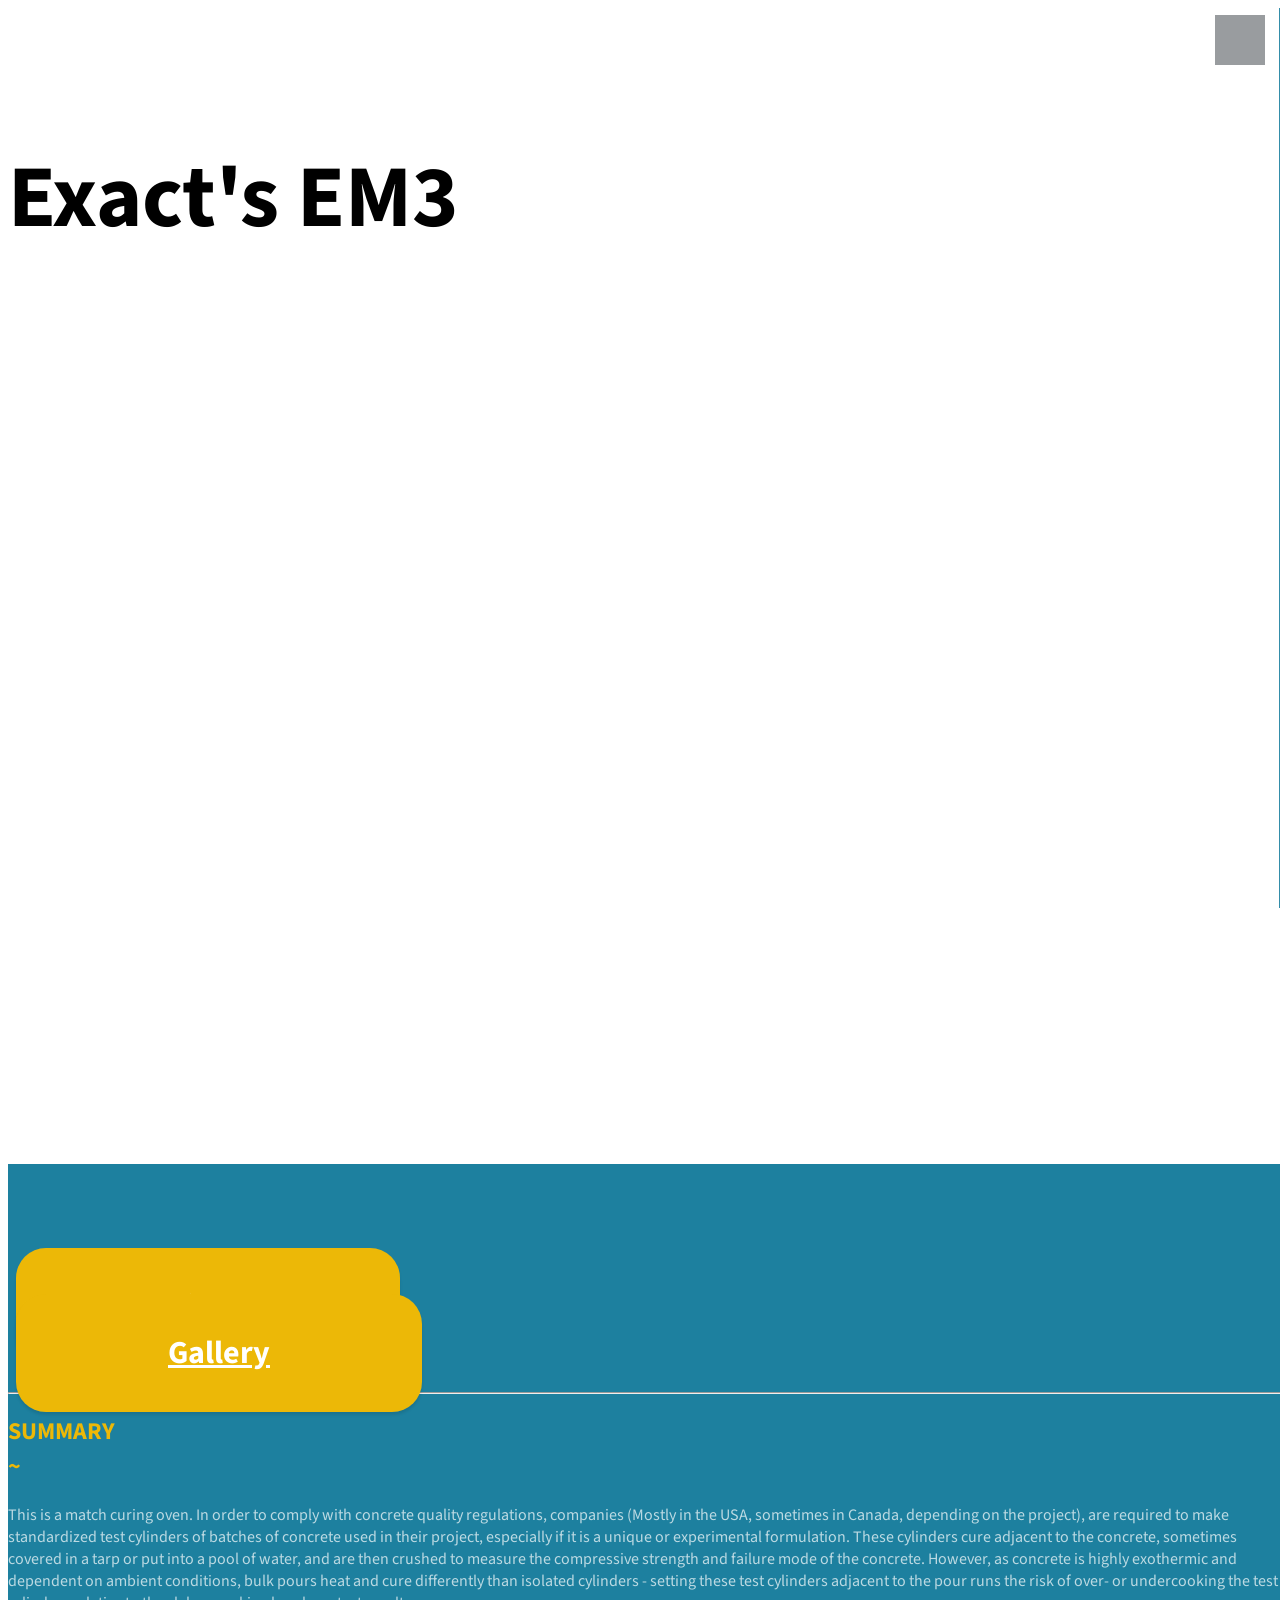
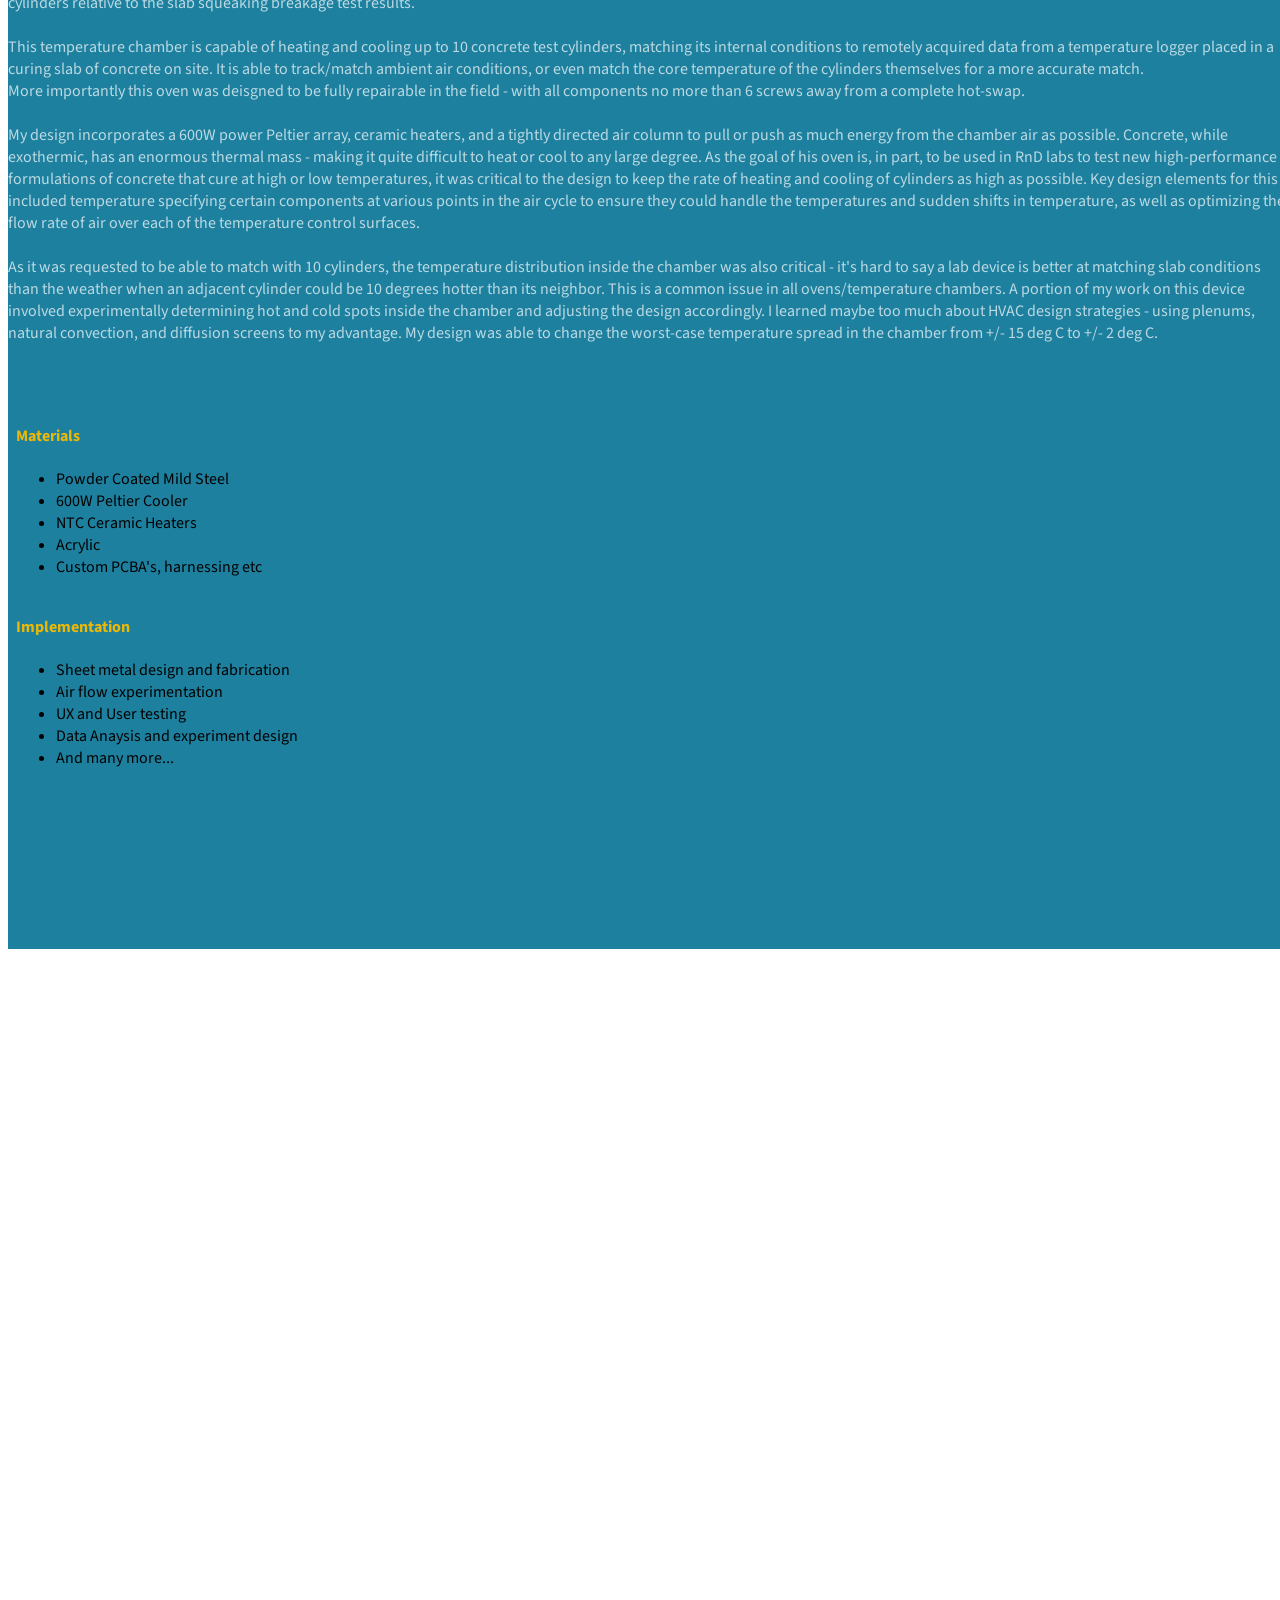
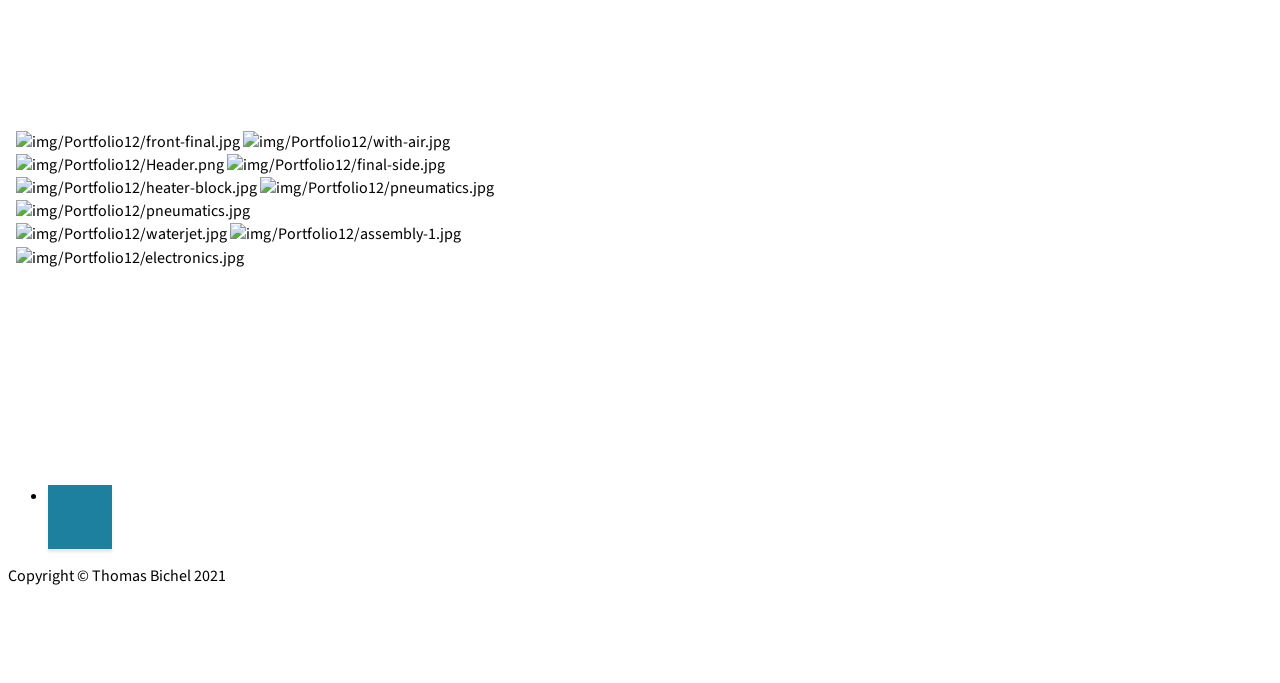
==== portfolio_12.html @ d3fb9d0f "Final Update 2026 - to be proofread" ====
<!DOCTYPE html>
<html lang="en">

<head>

  <meta charset="utf-8">
  <meta name="viewport" content="width=device-width, initial-scale=1, shrink-to-fit=no">
  <meta name="description" content="">
  <meta name="author" content="">

  <title>Thomas Bichel</title>

  <!-- Bootstrap Core CSS -->
  <link href="vendor/bootstrap/css/bootstrap.min.css" rel="stylesheet">

  <!-- Custom Fonts -->
  <link href="vendor/fontawesome-free/css/all.min.css" rel="stylesheet" type="text/css">
  <link href="https://fonts.googleapis.com/css?family=Source+Sans+Pro:300,400,700,300italic,400italic,700italic" rel="stylesheet" type="text/css">
  <link href="vendor/simple-line-icons/css/simple-line-icons.css" rel="stylesheet">

  <!-- Custom CSS -->
  <link href="css/stylish-portfolio.min.css" rel="stylesheet">

</head>

<body id="page-top">

  <!-- Navigation -->
  <a class="menu-toggle rounded" href="#">
    <i class="fas fa-bars"></i>
  </a> 
  <nav id="sidebar-wrapper">
    <ul class="sidebar-nav">
      <li class="sidebar-brand">
        <a class="js-scroll-trigger" href="./index.html#page-top">Contents</a>
      </li>
      <li class="sidebar-nav-item">
        <a class="js-scroll-trigger" href="./index.html#page-top">Home</a>
      </li>
      <li class="sidebar-nav-item">
        <a class="js-scroll-trigger" href="./index.html#about">About</a>
      </li>
      <li class="sidebar-nav-item">
        <a class="js-scroll-trigger" href="./index.html#services">Skills</a>
      </li>
      <li class="sidebar-nav-item">
        <a class="js-scroll-trigger" href="./index.html#portfolio">Portfolio</a>
      </li>
      <li class="sidebar-nav-item">
        <a class="js-scroll-trigger" href="./index.html#contact">Contact</a>
      </li>
    </ul>
  </nav>
  
  <!-- Header -->
  <header class="masthead portfolio-twelve d-flex">
    <div class="container text-center my-auto">
      <h1 class="mb-1">Exact's EM3</h1>
    </div>
    <div class="overlay"></div>
  </header>
  
<!-- Services -->
  <section class="content-section bg-primary text-white text-center" id="services">
    <div class="container">
	
	<div class="row">
			<div class="column">
				<a class="btn btn-secondary btn-xll js-scroll-trigger" href="#vid">Video</a>
			</div>
			
			<div class="column">
				<a class="btn btn-secondary btn-xll js-scroll-trigger" href="#gal">Gallery</a>
			</div>
			
		</div>	
	
	<div class="col-lg-10 mx-auto">
          <p class="lead mb-5"> </p> 
		  <hr>
        </div>
		
      <div class="constent-section-heading">
        <h1 class="text-secondary mb-0">SUMMARY
		<br>
		~
		</h1>
		
      </div>
	  <p class="text-faded mb-0">
			This is a match curing oven. In order to comply with concrete quality regulations, companies (Mostly in the USA, sometimes in Canada, depending on the project), are required to make standardized test cylinders of batches of concrete
   used in their project, especially if it is a unique or experimental formulation. These cylinders cure adjacent to the concrete, sometimes covered in a tarp or put into a pool of water, and are then crushed to measure the compressive strength and failure mode
   of the concrete. 
   However, as concrete is highly exothermic and dependent on ambient conditions, bulk pours heat and cure differently than isolated cylinders - setting these test cylinders adjacent to the pour runs the risk of over- or undercooking the test cylinders relative to the slab
   squeaking breakage test results. 
   <br><br>
   This temperature chamber is capable of heating and cooling up to 10 concrete test cylinders, matching its internal conditions to remotely acquired data from a temperature logger placed in a curing slab of concrete on site. It is able to track/match
   ambient air conditions, or even match the core temperature of the cylinders themselves for a more accurate match.
   <br>
    More importantly this oven was deisgned to be fully repairable in the field - with all components no more than 6 screws away from a complete hot-swap.
   <br><br>
   My design incorporates a 600W power Peltier array, ceramic heaters, and a tightly directed air column to pull or push as much energy from the chamber air as possible. Concrete, while exothermic, has an enormous thermal mass - making it 
   quite difficult to heat or cool to any large degree. As the goal of his oven is, in part, to be used in RnD labs to test new high-performance formulations of concrete that cure at high or low temperatures, it was critical to the design to
   keep the rate of heating and cooling of cylinders as high as possible. Key design elements for this included temperature specifying certain components at various points in the air cycle to ensure they could handle the temperatures and sudden shifts 
   in temperature, as well as optimizing the flow rate of air over each of the temperature control surfaces.
   <br><br>
   As it was requested to be able to match with 10 cylinders, the temperature distribution inside the chamber was also critical - it's hard to say a lab device is better at matching slab conditions than the weather when an adjacent cylinder could be 10 degrees hotter
   than its neighbor. This is a common issue in all ovens/temperature chambers.
   A portion of my work on this device involved experimentally determining hot and cold spots inside the chamber and adjusting the design accordingly. I learned maybe too much about HVAC design strategies - using plenums, natural convection, and diffusion
   screens to my advantage. My design was able to change the worst-case temperature spread in the chamber from +/- 15 deg C to +/- 2 deg C. 
		</p>
		<br><br>
		<div class="row">
        <div class="column">
          <h4 class="text-secondary mb-0">
            <strong>Materials</strong>
          </h4>
          <p class="text-faded mb-0">
			<ul>
				<li>Powder Coated Mild Steel</li>
				<li>600W Peltier Cooler</li>
				<li>NTC Ceramic Heaters</li>
				<li>Acrylic</li>
				<li>Custom PCBA's, harnessing etc</li>
			</ul>
		  </p>
        </div>
		<div class="column">
          <h4 class="text-secondary mb-0">
            <strong>Implementation</strong>
          </h4>
          <p class="text-faded mb-0">
		  <ul>
				<li>Sheet metal design and fabrication</li>
				<li>Air flow experimentation</li>
				<li>UX and User testing</li>
				<li>Data Anaysis and experiment design</li>
				<li>And many more...</li>
			</ul>
			</p>
        </div>
      </div>
	  <br><br>
    </div>
  </section>
	
  <!-- About -->
  <section class="content-section bg-light">
    <div class="container text-center">
	
	<video width="400" height="240" autoplay muted loop id="vid">
		<source src="img/Portfolio12/em3_launch.mp4" type="video/mp4">
		Your browser does not support the video tag.
	</video>
	
	  <div class="row" id="gal">
		<div class="column">
			<img src="img/Portfolio12/CompImg/Ellie.webp" alt="img/Portfolio12/front-final.jpg">
			<img src="img/Portfolio12/CompImg/Overview.webp" alt="img/Portfolio12/with-air.jpg">
		</div>
		<div class="column">
			<img src="img/Portfolio12/CompImg/Fleet.webp" alt="img/Portfolio12/Header.png">
			<img src="img/Portfolio12/CompImg/Client.webp" alt="img/Portfolio12/final-side.jpg">
		</div>
		<div class="column">
			<img src="img/Portfolio12/CompImg/Light+Screem.webp" alt="img/Portfolio12/heater-block.jpg">
			<img src="img/Portfolio12/CompImg/P1.webp" alt="img/Portfolio12/pneumatics.jpg">
			<img src="img/Portfolio12/CompImg/Peltier.webp" alt="img/Portfolio12/pneumatics.jpg">
		</div>
		<div class="column">
			<img src="img/Portfolio12/CompImg/internals.webp" alt="img/Portfolio12/waterjet.jpg">
			<img src="img/Portfolio12/CompImg/P2.webp" alt="img/Portfolio12/assembly-1.jpg">
			<img src="img/Portfolio12/CompImg/P3.webp" alt="img/Portfolio12/electronics.jpg">
		</div>
	</div>
	
    </div>
  </section>
  
 
  
  <!-- Footer -->
  <footer class="footer text-center">
    <div class="container">
      <ul class="list-inline mb-5">
        <!-- <li class="list-inline-item">
          <a class="social-link rounded-circle text-white mr-3" href="https://www.facebook.com/thomas.bichel.33/!">
            <i class="icon-social-facebook"></i>
          </a>-->
        <li class="list-inline-item">
          <a class="social-link rounded-circle text-white" href="https://github.com/Athsmaticaccountant">
            <i class="icon-social-github"></i>
          </a>
        </li>
      </ul>
      <p class="text-muted small mb-0">Copyright &copy; Thomas Bichel 2021</p>
    </div>
  </footer>

  <!-- Scroll to Top Button-->
  <a class="scroll-to-top rounded js-scroll-trigger" href="#page-top">
    <i class="fas fa-angle-up"></i>
  </a>

  <!-- Bootstrap core JavaScript -->
  <script src="vendor/jquery/jquery.min.js"></script>
  <script src="vendor/bootstrap/js/bootstrap.bundle.min.js"></script>

  <!-- Plugin JavaScript -->
  <script src="vendor/jquery-easing/jquery.easing.min.js"></script>

  <!-- Custom scripts for this template -->
  <script src="js/stylish-portfolio.min.js"></script>

</body>

</html>
---- css/stylish-portfolio.min.css ----
/*!
 * Start Bootstrap - Stylish Portfolio v5.0.9 (https://startbootstrap.com/theme/stylish-portfolio)
 * Copyright 2013-2020 Start Bootstrap
 * Licensed under MIT (https://github.com/StartBootstrap/startbootstrap-stylish-portfolio/blob/master/LICENSE)
 */.menu-toggle,.scroll-to-top{right:15px;text-align:center}.btn,.service-icon,footer.footer .social-link{box-shadow:0 3px 3px 0 rgba(0,0,0,.1)}body,html{width:100%;height:100%}body{font-family:'Source Sans Pro'}.btn-xl{padding:1.25rem 2.5rem}.btn-xll{padding:2.25rem 9.5rem;border-radius:30px;font-weight:bolder!important;font-size:2rem!important}.content-section{padding-top:7.5rem;padding-bottom:7.5rem}.content-section-heading h2{font-size:3rem}.content-section-heading h3{font-size:1rem;text-transform:uppercase}h1,h2,h3,h4,h5,h6{font-weight:700}.text-faded{color:rgba(255,255,255,.7)}.map{height:30rem}@media (max-width:992px){.map{height:75%}}.scroll-to-top{position:fixed;bottom:15px;display:none;width:50px;height:50px;color:#fff;background:rgba(52,58,64,.5);line-height:45px}.video-container{position:relative;padding-bottom:56.25%;padding-top:35px;height:0;overflow:hidden}.column,.row{padding:0 4px}video{width:100%;height:auto;padding-top:15px}.video-container iframe{position:absolute;top:0;left:0;width:100%;height:100%}.menu-toggle:focus,.menu-toggle:hover,.portfolio-one h3,.scroll-to-top:focus,.scroll-to-top:hover,.sidebar-nav>.sidebar-brand a{color:#fff}.menu-toggle:hover,.scroll-to-top:hover{background:#343a40}.scroll-to-top i{font-weight:800}.main{background:linear-gradient(90deg,rgba(255,255,255,.1) 0,rgba(255,255,255,.1) 100%),url("../img/bg-masthead.jpg")}.portfolio-one{background:linear-gradient(90deg,rgba(255,255,255,.1) 0,rgba(255,255,255,.1) 100%),url("../img/Portfolio1/portfolio-1-masthead.jpg")}.portfolio-eight h1,.portfolio-eleven h1,.portfolio-five h1,.portfolio-one h1,.portfolio-seven h1,.portfolio-six h1,.portfolio-two h1{font-size:4rem;margin:0;padding:0;color:#fff}.row{display:flex;flex-wrap:wrap}.column{flex:50%;max-width:50%}.column img{vertical-align:middle;width:100%}@media screen and (max-width:800px){.column{flex:50%;max-width:50%}}@media screen and (max-width:600px){.column{flex:70%;max-width:70%}}.portfolio-two{background:linear-gradient(90deg,rgba(255,255,255,.1) 0,rgba(255,255,255,.1) 100%),url("../img/Portfolio2/Header.jpg")}.portfolio-three{background:linear-gradient(90deg,rgba(255,255,255,.1) 0,rgba(255,255,255,.1) 100%),url("../img/Portfolio3/skypilot.jpg")}.portfolio-fourteen h1,.portfolio-nine h1,.portfolio-ten h1,.portfolio-three h1,.portfolio-twelve h1{font-size:4rem;margin:0;padding:0;color:#000}.portfolio-four{background:linear-gradient(90deg,rgba(255,255,255,.1) 0,rgba(255,255,255,.1) 100%),url("../img/Portfolio4/portfolio-1.jpg")}.portfolio-five{background:linear-gradient(90deg,rgba(255,255,255,.1) 0,rgba(255,255,255,.1) 100%),url("../img/Portfolio5/header.jpg")}.portfolio-six{background:linear-gradient(90deg,rgba(255,255,255,.1) 0,rgba(255,255,255,.1) 100%),url("../img/Portfolio6/header.jpg")}.portfolio-seven{background:linear-gradient(90deg,rgba(255,255,255,.1) 0,rgba(255,255,255,.1) 100%),url("../img/Portfolio7/Cover.jpg")}.portfolio-eight{background:linear-gradient(90deg,rgba(255,255,255,.1) 0,rgba(255,255,255,.1) 100%),url("../img/Portfolio8/Cover.jpg")}.portfolio-nine{background:linear-gradient(90deg,rgba(255,255,255,.1) 0,rgba(255,255,255,.1) 100%),url("../img/Portfolio9/Team letterhead.jpg")}.portfolio-ten{background:linear-gradient(90deg,rgba(255,255,255,.1) 0,rgba(255,255,255,.1) 100%),url("../img/Portfolio10/Cylinder_Header.png")}.portfolio-eleven{background:linear-gradient(90deg,rgba(255,255,255,.1) 0,rgba(255,255,255,.1) 100%),url("../img/Portfolio11/with-wood.jpg")}.portfolio-twelve{background:linear-gradient(90deg,rgba(255,255,255,.1) 0,rgba(255,255,255,.1) 100%),url("../img/Portfolio12/EM3_overview.jpg")}.portfolio-thirteen{background:linear-gradient(90deg,rgba(255,255,255,.1) 0,rgba(255,255,255,.1) 100%),url("../img/Portfolio13/CompImg/ontruck.webp")}.portfolio-thirteen h1{font-size:4rem;margin:0;padding:0;color:#ecb807}.portfolio-fourteen{background:linear-gradient(90deg,rgba(255,255,255,.1) 0,rgba(255,255,255,.1) 100%),url("../img/Portfolio14/Embed_Cover.jpg")}.videoWrapper>video{width:35%;height:35%;object-fit:contain}.masthead{min-height:30rem;position:relative;display:table;width:100%;height:auto;padding-top:8rem;padding-bottom:8rem;background-position:center center!important;background-repeat:no-repeat!important;background-size:cover!important}.masthead h1{font-size:4rem;margin:0;padding:0}#sidebar-wrapper{position:fixed;z-index:2;right:0;width:250px;height:100%;transition:.4s;transform:translateX(250px);background:#1d809f;border-left:1px solid rgba(255,255,255,.1)}.sidebar-nav{position:absolute;top:0;width:250px;margin:0;padding:0;list-style:none}.sidebar-nav li.sidebar-nav-item a{display:block;text-decoration:none;color:#fff;padding:15px}.sidebar-nav li a:hover{text-decoration:none;color:#fff;background:rgba(255,255,255,.2)}.sidebar-nav li a:active,.sidebar-nav li a:focus{text-decoration:none}.sidebar-nav>.sidebar-brand{font-size:1.2rem;background:rgba(52,58,64,.1);height:80px;line-height:50px;padding-top:15px;padding-bottom:15px;padding-left:15px}.sidebar-nav>.sidebar-brand a:hover{color:#fff;background:0 0}#sidebar-wrapper.active{right:250px;width:250px;transition:.4s}.menu-toggle{position:fixed;top:15px;width:50px;height:50px;color:#fff;background:rgba(52,58,64,.5);line-height:50px;z-index:999}.service-icon,a{color:#1d809f}.service-icon{background-color:#fff;height:7rem;width:7rem;display:block;line-height:7.5rem;font-size:2.25rem}.btn-dark,.btn-secondary,.text-outro{color:#fff!important}.callout{padding:15rem 0;background:linear-gradient(90deg,rgba(255,255,255,.1) 0,rgba(255,255,255,.1) 100%) center center/cover no-repeat,url("../img/bg-callout.jpg") center center/cover no-repeat}.callout h2{font-size:3.5rem;font-weight:700;display:block;max-width:30rem}.portfolio-item{display:block;position:relative;overflow:hidden;max-width:530px;margin:auto auto 1rem}.portfolio-item .caption{display:flex;height:100%;width:100%;background-color:rgba(33,37,41,.2);position:absolute;top:0;bottom:0;z-index:1;margin:auto}.portfolio-item .caption .caption-content{color:#fff;margin:auto 2rem 2rem}.portfolio-item .caption .caption-content h2{font-size:.8rem;text-transform:uppercase}.portfolio-item .caption .caption-content p{font-weight:300;font-size:1.2rem}@media (min-width:992px){.masthead{height:100vh}.masthead h1{font-size:5.5rem}.portfolio-item{max-width:none;margin:0}.portfolio-item .caption{transition:clip-path .25s ease-out,background-color .7s,-webkit-clip-path .25s ease-out;-webkit-clip-path:inset(0px);clip-path:inset(0px)}.portfolio-item .caption .caption-content{transition:opacity .25s;margin-left:5rem;margin-right:5rem;margin-bottom:5rem}.portfolio-item img{transition:clip-path .25s ease-out;transition:clip-path .25s ease-out,-webkit-clip-path .25s ease-out;-webkit-clip-path:inset(-1px);clip-path:inset(-1px)}.portfolio-item:hover img{-webkit-clip-path:inset(2rem);clip-path:inset(2rem)}.portfolio-item:hover .caption{background-color:rgba(29,128,159,.9);-webkit-clip-path:inset(2rem);clip-path:inset(2rem)}}.map iframe{pointer-events:none;height:100%;width:100%;border:0}footer.footer{padding-top:5rem;padding-bottom:5rem}footer.footer .social-link{display:block;height:4rem;width:4rem;line-height:4.3rem;font-size:1.5rem;background-color:#1d809f;transition:background-color .15s ease-in-out}footer.footer .social-link:hover{background-color:#155d74;text-decoration:none}a:active,a:focus,a:hover{color:#155d74}.btn-cv,.btn-pj,.btn-primary,.btn-sk,.btn-tr{background-color:#1d809f!important;border-color:#1d809f!important;color:#fff!important}.btn-primary:active,.btn-primary:focus,.btn-primary:hover{background-color:#155d74!important;border-color:#155d74!important}.btn-cv:active,.btn-cv:focus,.btn-cv:hover{background:url('../img/Profession.gif') top left;background-position:center center!important;background-repeat:no-repeat!important;background-size:cover!important;border-color:#155d74!important}.btn-sk:active,.btn-sk:focus,.btn-sk:hover{background:url('../img/Skills.gif') top left;background-position:center center!important;background-repeat:no-repeat!important;background-size:cover!important;border-color:#155d74!important}.btn-pj:active,.btn-pj:focus,.btn-pj:hover{background:url('../img/buttonHover.gif') top left;background-position:center center!important;background-repeat:no-repeat!important;background-size:cover!important;border-color:#155d74!important}.btn-tr:active,.btn-tr:focus,.btn-tr:hover{background:url('../img/WhyMe.gif') top left;background-position:center center!important;background-repeat:no-repeat!important;background-size:cover!important;border-color:#155d74!important}.btn-secondary{background-color:#ecb807!important;border-color:#ecb807!important}.bg-primary,.bg-primary-pill{background-color:#1d809f!important}.btn-secondary:active,.btn-secondary:focus,.btn-secondary:hover{background-color:#ba9106!important;border-color:#ba9106!important}.btn{font-weight:700}.bg-primary-pill{border-radius:250px;width:95%;margin-left:auto;margin-right:auto}.text-primary{color:#1d809f!important}.text-secondary{color:#ecb807!important}.outro-box{background-color:#566a70;padding:10px;height:100%;align-content:center;font-size:clamp(.75rem, 2vw, 1.5rem)}
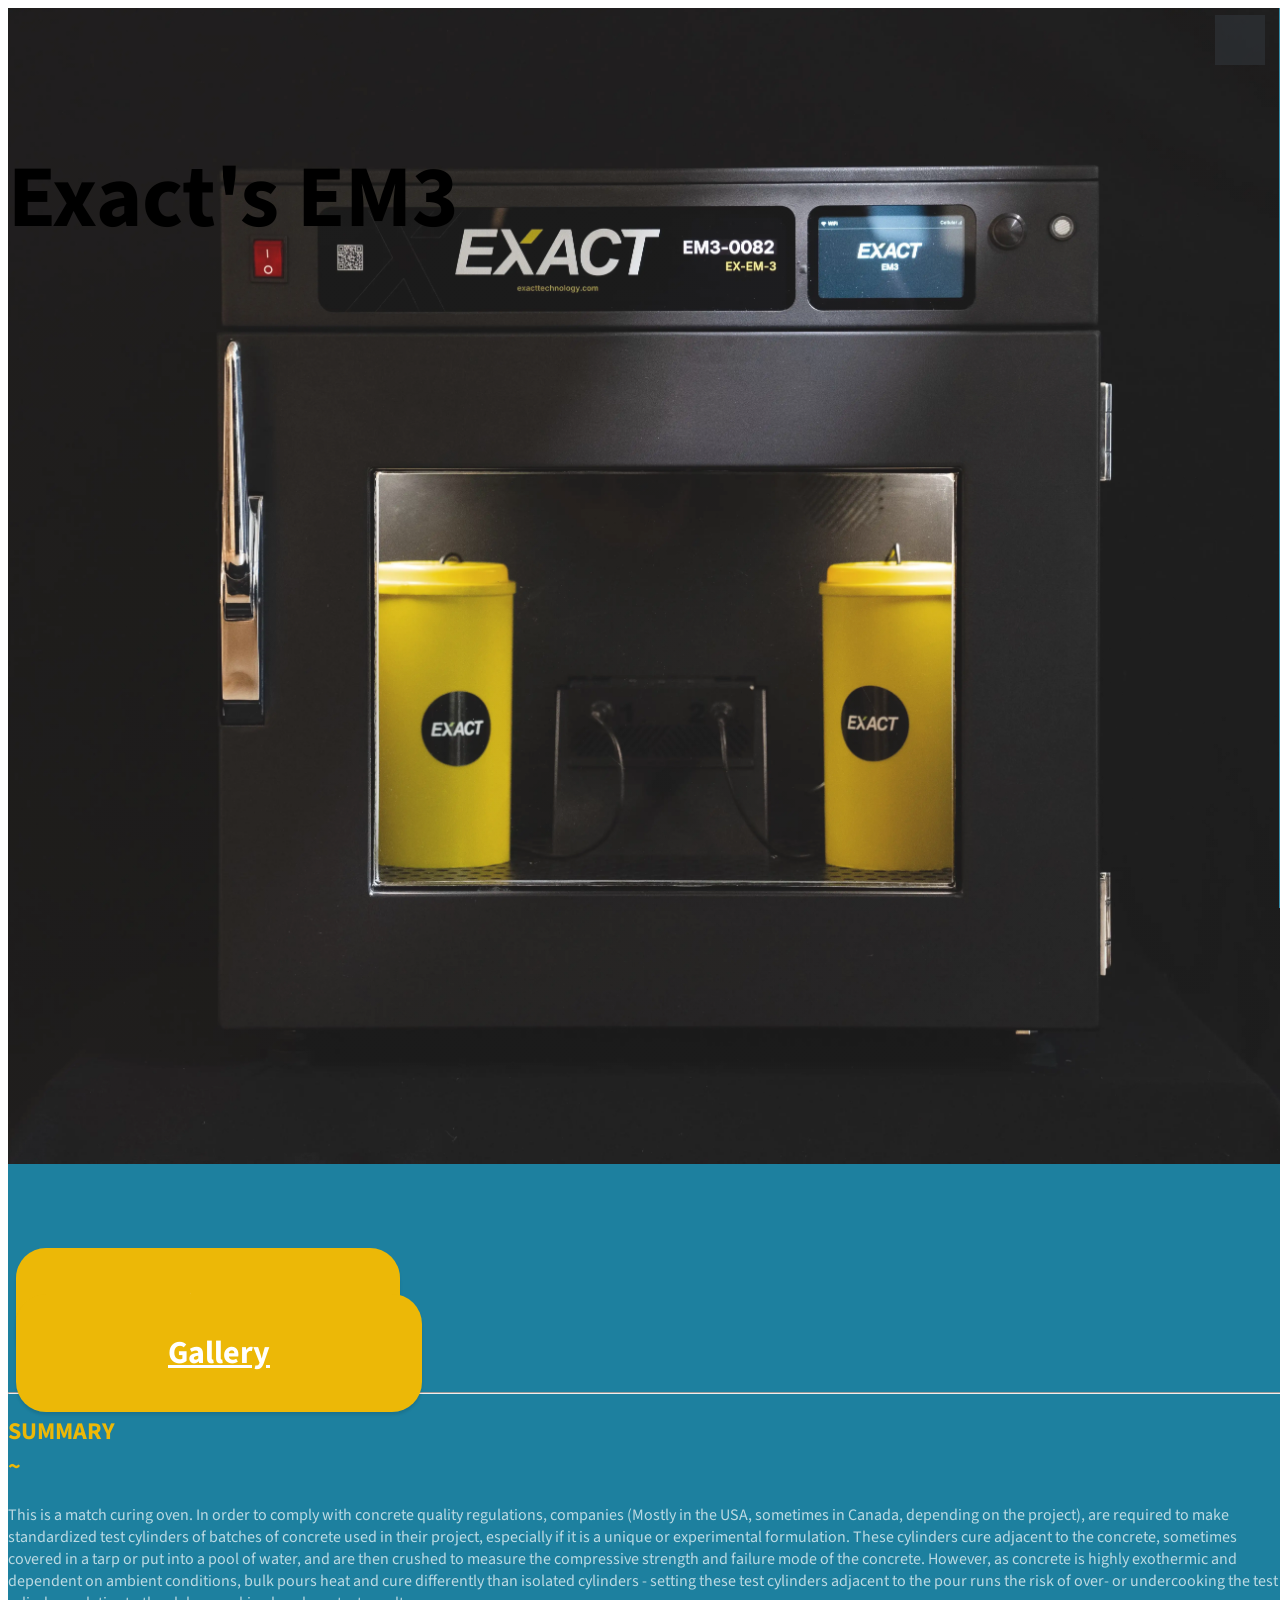
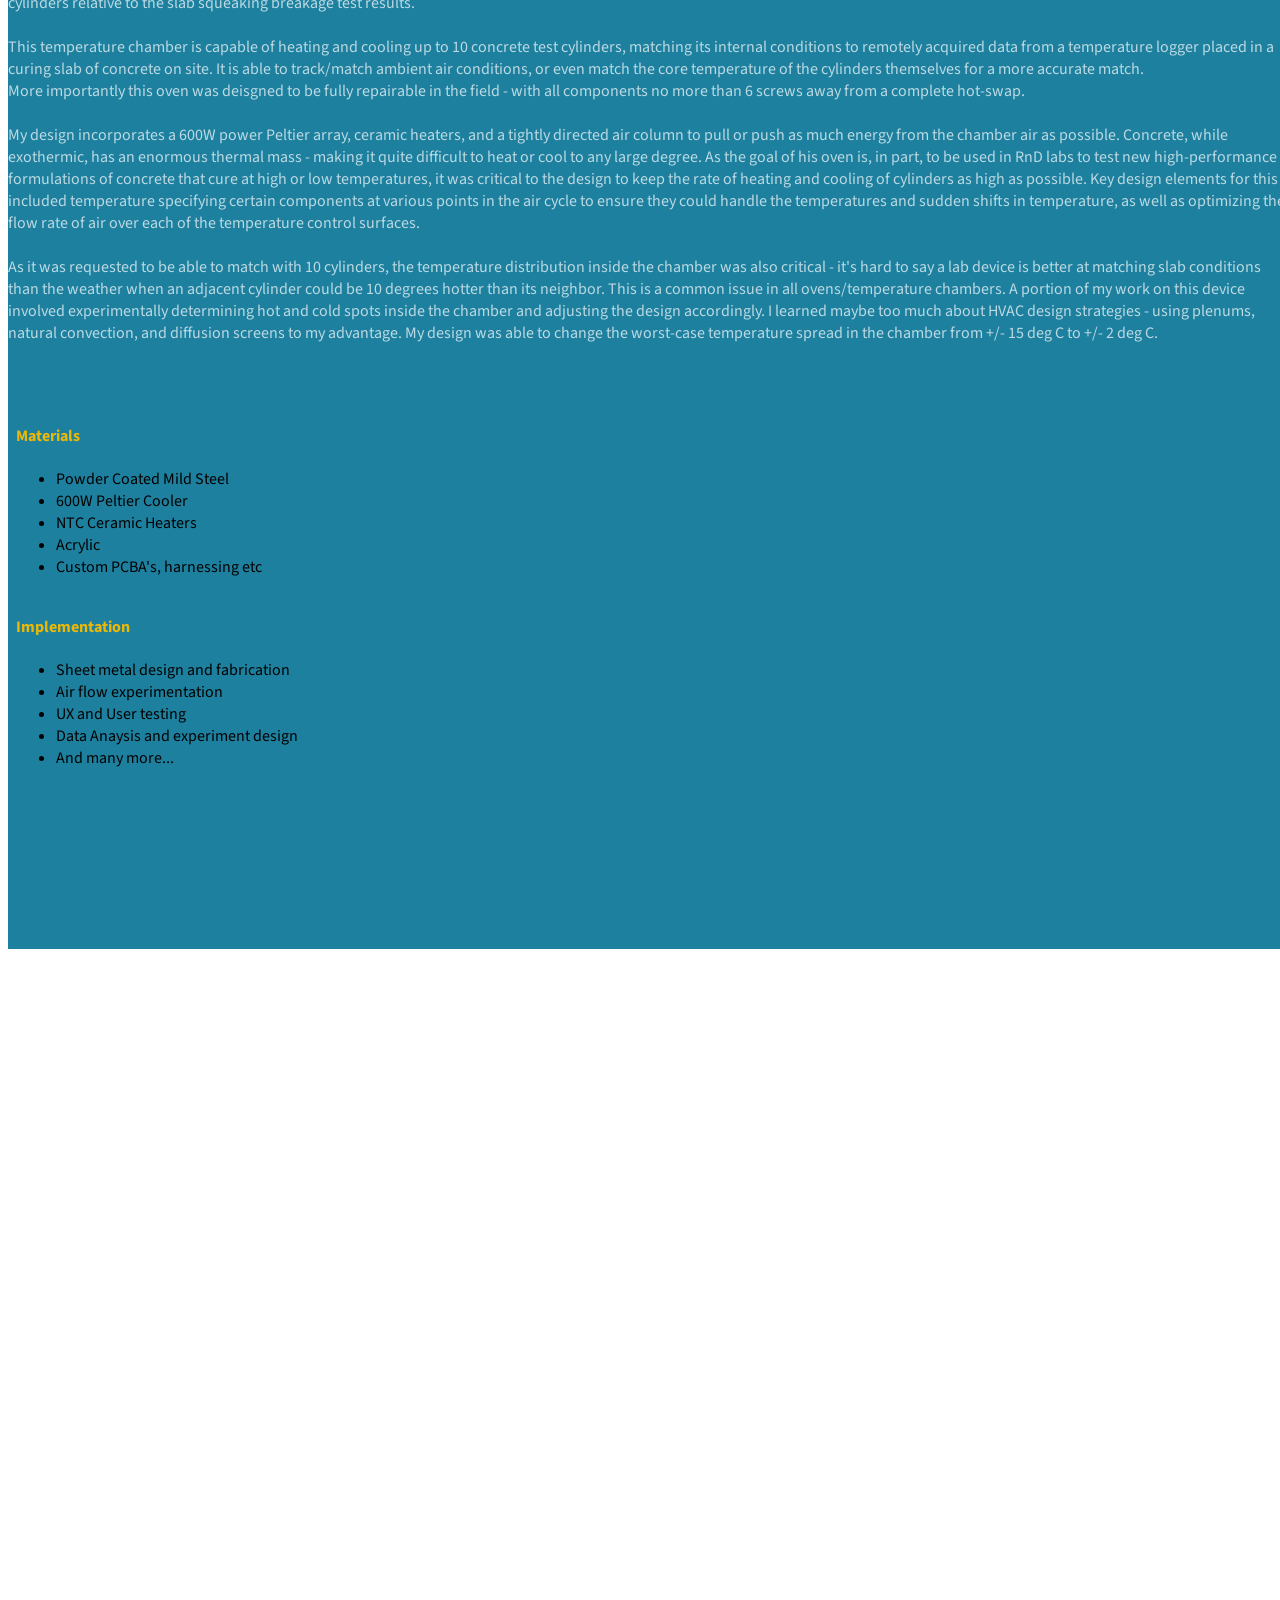
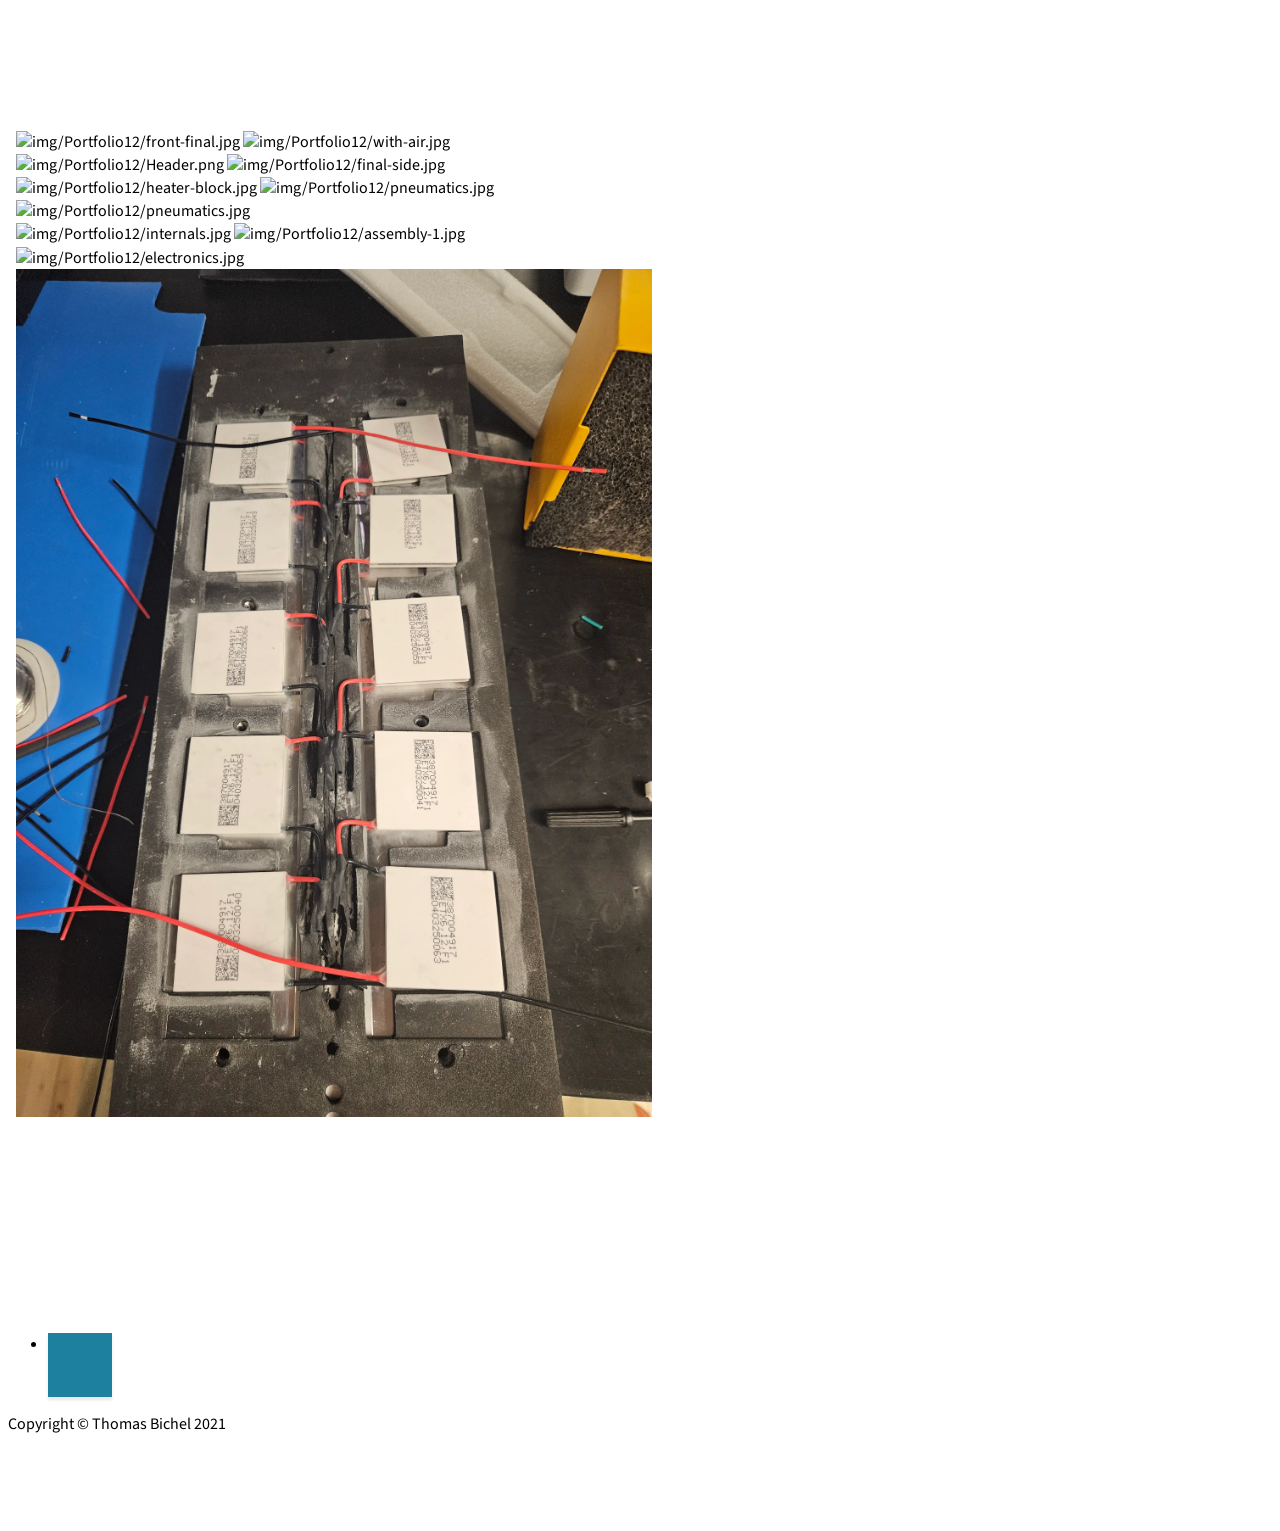
==== commit ce4594a3: "Img webpPUPDATE" ====
--- a/portfolio_12.html
+++ b/portfolio_12.html
@@ -168,9 +168,10 @@
 			<img src="img/Portfolio12/CompImg/Peltier.webp" alt="img/Portfolio12/pneumatics.jpg">
 		</div>
 		<div class="column">
-			<img src="img/Portfolio12/CompImg/internals.webp" alt="img/Portfolio12/waterjet.jpg">
+			<img src="img/Portfolio12/CompImg/Internals.webp" alt="img/Portfolio12/internals.jpg">
 			<img src="img/Portfolio12/CompImg/P2.webp" alt="img/Portfolio12/assembly-1.jpg">
 			<img src="img/Portfolio12/CompImg/P3.webp" alt="img/Portfolio12/electronics.jpg">
+			<img src="img/Portfolio12/CompImg/Peltelm.webp" alt="img/Portfolio12/Peltelm.jpg">
 		</div>
 	</div>
 	
--- a/css/stylish-portfolio.min.css
+++ b/css/stylish-portfolio.min.css
@@ -2,4 +2,4 @@
  * Start Bootstrap - Stylish Portfolio v5.0.9 (https://startbootstrap.com/theme/stylish-portfolio)
  * Copyright 2013-2020 Start Bootstrap
  * Licensed under MIT (https://github.com/StartBootstrap/startbootstrap-stylish-portfolio/blob/master/LICENSE)
- */.menu-toggle,.scroll-to-top{right:15px;text-align:center}.btn,.service-icon,footer.footer .social-link{box-shadow:0 3px 3px 0 rgba(0,0,0,.1)}body,html{width:100%;height:100%}body{font-family:'Source Sans Pro'}.btn-xl{padding:1.25rem 2.5rem}.btn-xll{padding:2.25rem 9.5rem;border-radius:30px;font-weight:bolder!important;font-size:2rem!important}.content-section{padding-top:7.5rem;padding-bottom:7.5rem}.content-section-heading h2{font-size:3rem}.content-section-heading h3{font-size:1rem;text-transform:uppercase}h1,h2,h3,h4,h5,h6{font-weight:700}.text-faded{color:rgba(255,255,255,.7)}.map{height:30rem}@media (max-width:992px){.map{height:75%}}.scroll-to-top{position:fixed;bottom:15px;display:none;width:50px;height:50px;color:#fff;background:rgba(52,58,64,.5);line-height:45px}.video-container{position:relative;padding-bottom:56.25%;padding-top:35px;height:0;overflow:hidden}.column,.row{padding:0 4px}video{width:100%;height:auto;padding-top:15px}.video-container iframe{position:absolute;top:0;left:0;width:100%;height:100%}.menu-toggle:focus,.menu-toggle:hover,.portfolio-one h3,.scroll-to-top:focus,.scroll-to-top:hover,.sidebar-nav>.sidebar-brand a{color:#fff}.menu-toggle:hover,.scroll-to-top:hover{background:#343a40}.scroll-to-top i{font-weight:800}.main{background:linear-gradient(90deg,rgba(255,255,255,.1) 0,rgba(255,255,255,.1) 100%),url("../img/bg-masthead.jpg")}.portfolio-one{background:linear-gradient(90deg,rgba(255,255,255,.1) 0,rgba(255,255,255,.1) 100%),url("../img/Portfolio1/portfolio-1-masthead.jpg")}.portfolio-eight h1,.portfolio-eleven h1,.portfolio-five h1,.portfolio-one h1,.portfolio-seven h1,.portfolio-six h1,.portfolio-two h1{font-size:4rem;margin:0;padding:0;color:#fff}.row{display:flex;flex-wrap:wrap}.column{flex:50%;max-width:50%}.column img{vertical-align:middle;width:100%}@media screen and (max-width:800px){.column{flex:50%;max-width:50%}}@media screen and (max-width:600px){.column{flex:70%;max-width:70%}}.portfolio-two{background:linear-gradient(90deg,rgba(255,255,255,.1) 0,rgba(255,255,255,.1) 100%),url("../img/Portfolio2/Header.jpg")}.portfolio-three{background:linear-gradient(90deg,rgba(255,255,255,.1) 0,rgba(255,255,255,.1) 100%),url("../img/Portfolio3/skypilot.jpg")}.portfolio-fourteen h1,.portfolio-nine h1,.portfolio-ten h1,.portfolio-three h1,.portfolio-twelve h1{font-size:4rem;margin:0;padding:0;color:#000}.portfolio-four{background:linear-gradient(90deg,rgba(255,255,255,.1) 0,rgba(255,255,255,.1) 100%),url("../img/Portfolio4/portfolio-1.jpg")}.portfolio-five{background:linear-gradient(90deg,rgba(255,255,255,.1) 0,rgba(255,255,255,.1) 100%),url("../img/Portfolio5/header.jpg")}.portfolio-six{background:linear-gradient(90deg,rgba(255,255,255,.1) 0,rgba(255,255,255,.1) 100%),url("../img/Portfolio6/header.jpg")}.portfolio-seven{background:linear-gradient(90deg,rgba(255,255,255,.1) 0,rgba(255,255,255,.1) 100%),url("../img/Portfolio7/Cover.jpg")}.portfolio-eight{background:linear-gradient(90deg,rgba(255,255,255,.1) 0,rgba(255,255,255,.1) 100%),url("../img/Portfolio8/Cover.jpg")}.portfolio-nine{background:linear-gradient(90deg,rgba(255,255,255,.1) 0,rgba(255,255,255,.1) 100%),url("../img/Portfolio9/Team letterhead.jpg")}.portfolio-ten{background:linear-gradient(90deg,rgba(255,255,255,.1) 0,rgba(255,255,255,.1) 100%),url("../img/Portfolio10/Cylinder_Header.png")}.portfolio-eleven{background:linear-gradient(90deg,rgba(255,255,255,.1) 0,rgba(255,255,255,.1) 100%),url("../img/Portfolio11/with-wood.jpg")}.portfolio-twelve{background:linear-gradient(90deg,rgba(255,255,255,.1) 0,rgba(255,255,255,.1) 100%),url("../img/Portfolio12/EM3_overview.jpg")}.portfolio-thirteen{background:linear-gradient(90deg,rgba(255,255,255,.1) 0,rgba(255,255,255,.1) 100%),url("../img/Portfolio13/CompImg/ontruck.webp")}.portfolio-thirteen h1{font-size:4rem;margin:0;padding:0;color:#ecb807}.portfolio-fourteen{background:linear-gradient(90deg,rgba(255,255,255,.1) 0,rgba(255,255,255,.1) 100%),url("../img/Portfolio14/Embed_Cover.jpg")}.videoWrapper>video{width:35%;height:35%;object-fit:contain}.masthead{min-height:30rem;position:relative;display:table;width:100%;height:auto;padding-top:8rem;padding-bottom:8rem;background-position:center center!important;background-repeat:no-repeat!important;background-size:cover!important}.masthead h1{font-size:4rem;margin:0;padding:0}#sidebar-wrapper{position:fixed;z-index:2;right:0;width:250px;height:100%;transition:.4s;transform:translateX(250px);background:#1d809f;border-left:1px solid rgba(255,255,255,.1)}.sidebar-nav{position:absolute;top:0;width:250px;margin:0;padding:0;list-style:none}.sidebar-nav li.sidebar-nav-item a{display:block;text-decoration:none;color:#fff;padding:15px}.sidebar-nav li a:hover{text-decoration:none;color:#fff;background:rgba(255,255,255,.2)}.sidebar-nav li a:active,.sidebar-nav li a:focus{text-decoration:none}.sidebar-nav>.sidebar-brand{font-size:1.2rem;background:rgba(52,58,64,.1);height:80px;line-height:50px;padding-top:15px;padding-bottom:15px;padding-left:15px}.sidebar-nav>.sidebar-brand a:hover{color:#fff;background:0 0}#sidebar-wrapper.active{right:250px;width:250px;transition:.4s}.menu-toggle{position:fixed;top:15px;width:50px;height:50px;color:#fff;background:rgba(52,58,64,.5);line-height:50px;z-index:999}.service-icon,a{color:#1d809f}.service-icon{background-color:#fff;height:7rem;width:7rem;display:block;line-height:7.5rem;font-size:2.25rem}.btn-dark,.btn-secondary,.text-outro{color:#fff!important}.callout{padding:15rem 0;background:linear-gradient(90deg,rgba(255,255,255,.1) 0,rgba(255,255,255,.1) 100%) center center/cover no-repeat,url("../img/bg-callout.jpg") center center/cover no-repeat}.callout h2{font-size:3.5rem;font-weight:700;display:block;max-width:30rem}.portfolio-item{display:block;position:relative;overflow:hidden;max-width:530px;margin:auto auto 1rem}.portfolio-item .caption{display:flex;height:100%;width:100%;background-color:rgba(33,37,41,.2);position:absolute;top:0;bottom:0;z-index:1;margin:auto}.portfolio-item .caption .caption-content{color:#fff;margin:auto 2rem 2rem}.portfolio-item .caption .caption-content h2{font-size:.8rem;text-transform:uppercase}.portfolio-item .caption .caption-content p{font-weight:300;font-size:1.2rem}@media (min-width:992px){.masthead{height:100vh}.masthead h1{font-size:5.5rem}.portfolio-item{max-width:none;margin:0}.portfolio-item .caption{transition:clip-path .25s ease-out,background-color .7s,-webkit-clip-path .25s ease-out;-webkit-clip-path:inset(0px);clip-path:inset(0px)}.portfolio-item .caption .caption-content{transition:opacity .25s;margin-left:5rem;margin-right:5rem;margin-bottom:5rem}.portfolio-item img{transition:clip-path .25s ease-out;transition:clip-path .25s ease-out,-webkit-clip-path .25s ease-out;-webkit-clip-path:inset(-1px);clip-path:inset(-1px)}.portfolio-item:hover img{-webkit-clip-path:inset(2rem);clip-path:inset(2rem)}.portfolio-item:hover .caption{background-color:rgba(29,128,159,.9);-webkit-clip-path:inset(2rem);clip-path:inset(2rem)}}.map iframe{pointer-events:none;height:100%;width:100%;border:0}footer.footer{padding-top:5rem;padding-bottom:5rem}footer.footer .social-link{display:block;height:4rem;width:4rem;line-height:4.3rem;font-size:1.5rem;background-color:#1d809f;transition:background-color .15s ease-in-out}footer.footer .social-link:hover{background-color:#155d74;text-decoration:none}a:active,a:focus,a:hover{color:#155d74}.btn-cv,.btn-pj,.btn-primary,.btn-sk,.btn-tr{background-color:#1d809f!important;border-color:#1d809f!important;color:#fff!important}.btn-primary:active,.btn-primary:focus,.btn-primary:hover{background-color:#155d74!important;border-color:#155d74!important}.btn-cv:active,.btn-cv:focus,.btn-cv:hover{background:url('../img/Profession.gif') top left;background-position:center center!important;background-repeat:no-repeat!important;background-size:cover!important;border-color:#155d74!important}.btn-sk:active,.btn-sk:focus,.btn-sk:hover{background:url('../img/Skills.gif') top left;background-position:center center!important;background-repeat:no-repeat!important;background-size:cover!important;border-color:#155d74!important}.btn-pj:active,.btn-pj:focus,.btn-pj:hover{background:url('../img/buttonHover.gif') top left;background-position:center center!important;background-repeat:no-repeat!important;background-size:cover!important;border-color:#155d74!important}.btn-tr:active,.btn-tr:focus,.btn-tr:hover{background:url('../img/WhyMe.gif') top left;background-position:center center!important;background-repeat:no-repeat!important;background-size:cover!important;border-color:#155d74!important}.btn-secondary{background-color:#ecb807!important;border-color:#ecb807!important}.bg-primary,.bg-primary-pill{background-color:#1d809f!important}.btn-secondary:active,.btn-secondary:focus,.btn-secondary:hover{background-color:#ba9106!important;border-color:#ba9106!important}.btn{font-weight:700}.bg-primary-pill{border-radius:250px;width:95%;margin-left:auto;margin-right:auto}.text-primary{color:#1d809f!important}.text-secondary{color:#ecb807!important}.outro-box{background-color:#566a70;padding:10px;height:100%;align-content:center;font-size:clamp(.75rem, 2vw, 1.5rem)}+ */.menu-toggle,.scroll-to-top{right:15px;text-align:center}.btn,.service-icon,footer.footer .social-link{box-shadow:0 3px 3px 0 rgba(0,0,0,.1)}body,html{width:100%;height:100%}body{font-family:'Source Sans Pro'}.btn-xl{padding:1.25rem 2.5rem}.btn-xll{padding:2.25rem 9.5rem;border-radius:30px;font-weight:bolder!important;font-size:2rem!important}.content-section{padding-top:7.5rem;padding-bottom:7.5rem}.content-section-heading h2{font-size:3rem}.content-section-heading h3{font-size:1rem;text-transform:uppercase}h1,h2,h3,h4,h5,h6{font-weight:700}.text-faded{color:rgba(255,255,255,.7)}.map{height:30rem}@media (max-width:992px){.map{height:75%}}.scroll-to-top{position:fixed;bottom:15px;display:none;width:50px;height:50px;color:#fff;background:rgba(52,58,64,.5);line-height:45px}.video-container{position:relative;padding-bottom:56.25%;padding-top:35px;height:0;overflow:hidden}.column,.row{padding:0 4px}video{width:100%;height:auto;padding-top:15px}.video-container iframe{position:absolute;top:0;left:0;width:100%;height:100%}.menu-toggle:focus,.menu-toggle:hover,.portfolio-one h3,.scroll-to-top:focus,.scroll-to-top:hover,.sidebar-nav>.sidebar-brand a{color:#fff}.menu-toggle:hover,.scroll-to-top:hover{background:#343a40}.scroll-to-top i{font-weight:800}.main{background:linear-gradient(90deg,rgba(255,255,255,.1) 0,rgba(255,255,255,.1) 100%),url("../img/bg-masthead.webp")}.portfolio-one{background:linear-gradient(90deg,rgba(255,255,255,.1) 0,rgba(255,255,255,.1) 100%),url("../img/Portfolio1/portfolio-1-masthead.webp")}.portfolio-eight h1,.portfolio-eleven h1,.portfolio-five h1,.portfolio-one h1,.portfolio-seven h1,.portfolio-six h1,.portfolio-two h1{font-size:4rem;margin:0;padding:0;color:#fff}.row{display:flex;flex-wrap:wrap}.column{flex:50%;max-width:50%}.column img{vertical-align:middle;width:100%}@media screen and (max-width:800px){.column{flex:50%;max-width:50%}}@media screen and (max-width:600px){.column{flex:70%;max-width:70%}}.portfolio-two{background:linear-gradient(90deg,rgba(255,255,255,.1) 0,rgba(255,255,255,.1) 100%),url("../img/Portfolio2/CompImg/Header.webp")}.portfolio-three{background:linear-gradient(90deg,rgba(255,255,255,.1) 0,rgba(255,255,255,.1) 100%),url("../img/Portfolio3/CompImg/skypilot.webp")}.portfolio-fourteen h1,.portfolio-nine h1,.portfolio-ten h1,.portfolio-three h1,.portfolio-twelve h1{font-size:4rem;margin:0;padding:0;color:#000}.portfolio-four{background:linear-gradient(90deg,rgba(255,255,255,.1) 0,rgba(255,255,255,.1) 100%),url("../img/Portfolio4/CompImg/portfolio-1.webp")}.portfolio-five{background:linear-gradient(90deg,rgba(255,255,255,.1) 0,rgba(255,255,255,.1) 100%),url("../img/Portfolio5/CompImg/header.webp")}.portfolio-six{background:linear-gradient(90deg,rgba(255,255,255,.1) 0,rgba(255,255,255,.1) 100%),url("../img/Portfolio6/CompImg/header.webp")}.portfolio-seven{background:linear-gradient(90deg,rgba(255,255,255,.1) 0,rgba(255,255,255,.1) 100%),url("../img/Portfolio7/CompImg/Cover.webp")}.portfolio-eight{background:linear-gradient(90deg,rgba(255,255,255,.1) 0,rgba(255,255,255,.1) 100%),url("../img/Portfolio8/CompImg/Cover.webp")}.portfolio-nine{background:linear-gradient(90deg,rgba(255,255,255,.1) 0,rgba(255,255,255,.1) 100%),url("../img/Portfolio9/CompImg/Team letterhead.webp")}.portfolio-ten{background:linear-gradient(90deg,rgba(255,255,255,.1) 0,rgba(255,255,255,.1) 100%),url("../img/Portfolio10/CompImg/Cylinder_Header.webp")}.portfolio-eleven{background:linear-gradient(90deg,rgba(255,255,255,.1) 0,rgba(255,255,255,.1) 100%),url("../img/Portfolio11/CompImg/with-wood.webp")}.portfolio-twelve{background:linear-gradient(90deg,rgba(255,255,255,.1) 0,rgba(255,255,255,.1) 100%),url("../img/Portfolio12/CompImg/EM3_overview.webp")}.portfolio-thirteen{background:linear-gradient(90deg,rgba(255,255,255,.1) 0,rgba(255,255,255,.1) 100%),url("../img/Portfolio13/CompImg/ontruck.webp")}.portfolio-thirteen h1{font-size:4rem;margin:0;padding:0;color:#ecb807}.portfolio-fourteen{background:linear-gradient(90deg,rgba(255,255,255,.1) 0,rgba(255,255,255,.1) 100%),url("../img/Portfolio14/CompImg/Embed_Cover.webp")}.videoWrapper>video{width:35%;height:35%;object-fit:contain}.masthead{min-height:30rem;position:relative;display:table;width:100%;height:auto;padding-top:8rem;padding-bottom:8rem;background-position:center center!important;background-repeat:no-repeat!important;background-size:cover!important}.masthead h1{font-size:4rem;margin:0;padding:0}#sidebar-wrapper{position:fixed;z-index:2;right:0;width:250px;height:100%;transition:.4s;transform:translateX(250px);background:#1d809f;border-left:1px solid rgba(255,255,255,.1)}.sidebar-nav{position:absolute;top:0;width:250px;margin:0;padding:0;list-style:none}.sidebar-nav li.sidebar-nav-item a{display:block;text-decoration:none;color:#fff;padding:15px}.sidebar-nav li a:hover{text-decoration:none;color:#fff;background:rgba(255,255,255,.2)}.sidebar-nav li a:active,.sidebar-nav li a:focus{text-decoration:none}.sidebar-nav>.sidebar-brand{font-size:1.2rem;background:rgba(52,58,64,.1);height:80px;line-height:50px;padding-top:15px;padding-bottom:15px;padding-left:15px}.sidebar-nav>.sidebar-brand a:hover{color:#fff;background:0 0}#sidebar-wrapper.active{right:250px;width:250px;transition:.4s}.menu-toggle{position:fixed;top:15px;width:50px;height:50px;color:#fff;background:rgba(52,58,64,.5);line-height:50px;z-index:999}.service-icon,a{color:#1d809f}.service-icon{background-color:#fff;height:7rem;width:7rem;display:block;line-height:7.5rem;font-size:2.25rem}.btn-dark,.btn-secondary,.text-outro{color:#fff!important}.callout{padding:15rem 0;background:linear-gradient(90deg,rgba(255,255,255,.1) 0,rgba(255,255,255,.1) 100%) center center/cover no-repeat,url("../img/bg-callout.webp") center center/cover no-repeat}.callout h2{font-size:3.5rem;font-weight:700;display:block;max-width:30rem}.portfolio-item{display:block;position:relative;overflow:hidden;max-width:530px;margin:auto auto 1rem}.portfolio-item .caption{display:flex;height:100%;width:100%;background-color:rgba(33,37,41,.2);position:absolute;top:0;bottom:0;z-index:1;margin:auto}.portfolio-item .caption .caption-content{color:#fff;margin:auto 2rem 2rem}.portfolio-item .caption .caption-content h2{font-size:.8rem;text-transform:uppercase}.portfolio-item .caption .caption-content p{font-weight:300;font-size:1.2rem}@media (min-width:992px){.masthead{height:100vh}.masthead h1{font-size:5.5rem}.portfolio-item{max-width:none;margin:0}.portfolio-item .caption{transition:clip-path .25s ease-out,background-color .7s,-webkit-clip-path .25s ease-out;-webkit-clip-path:inset(0px);clip-path:inset(0px)}.portfolio-item .caption .caption-content{transition:opacity .25s;margin-left:5rem;margin-right:5rem;margin-bottom:5rem}.portfolio-item img{transition:clip-path .25s ease-out;transition:clip-path .25s ease-out,-webkit-clip-path .25s ease-out;-webkit-clip-path:inset(-1px);clip-path:inset(-1px)}.portfolio-item:hover img{-webkit-clip-path:inset(2rem);clip-path:inset(2rem)}.portfolio-item:hover .caption{background-color:rgba(29,128,159,.9);-webkit-clip-path:inset(2rem);clip-path:inset(2rem)}}.map iframe{pointer-events:none;height:100%;width:100%;border:0}footer.footer{padding-top:5rem;padding-bottom:5rem}footer.footer .social-link{display:block;height:4rem;width:4rem;line-height:4.3rem;font-size:1.5rem;background-color:#1d809f;transition:background-color .15s ease-in-out}footer.footer .social-link:hover{background-color:#155d74;text-decoration:none}a:active,a:focus,a:hover{color:#155d74}.btn-cv,.btn-pj,.btn-primary,.btn-sk,.btn-tr{background-color:#1d809f!important;border-color:#1d809f!important;color:#fff!important}.btn-primary:active,.btn-primary:focus,.btn-primary:hover{background-color:#155d74!important;border-color:#155d74!important}.btn-cv:active,.btn-cv:focus,.btn-cv:hover{background:url('../img/Profession.gif') top left;background-position:center center!important;background-repeat:no-repeat!important;background-size:cover!important;border-color:#155d74!important}.btn-sk:active,.btn-sk:focus,.btn-sk:hover{background:url('../img/Skills.gif') top left;background-position:center center!important;background-repeat:no-repeat!important;background-size:cover!important;border-color:#155d74!important}.btn-pj:active,.btn-pj:focus,.btn-pj:hover{background:url('../img/buttonHover.gif') top left;background-position:center center!important;background-repeat:no-repeat!important;background-size:cover!important;border-color:#155d74!important}.btn-tr:active,.btn-tr:focus,.btn-tr:hover{background:url('../img/WhyMe.gif') top left;background-position:center center!important;background-repeat:no-repeat!important;background-size:cover!important;border-color:#155d74!important}.btn-secondary{background-color:#ecb807!important;border-color:#ecb807!important}.bg-primary,.bg-primary-pill{background-color:#1d809f!important}.btn-secondary:active,.btn-secondary:focus,.btn-secondary:hover{background-color:#ba9106!important;border-color:#ba9106!important}.btn{font-weight:700}.bg-primary-pill{border-radius:250px;width:95%;margin-left:auto;margin-right:auto}.text-primary{color:#1d809f!important}.text-secondary{color:#ecb807!important}.outro-box{background-color:#566a70;padding:10px;height:100%;align-content:center;font-size:clamp(.75rem, 2vw, 1.5rem)}
